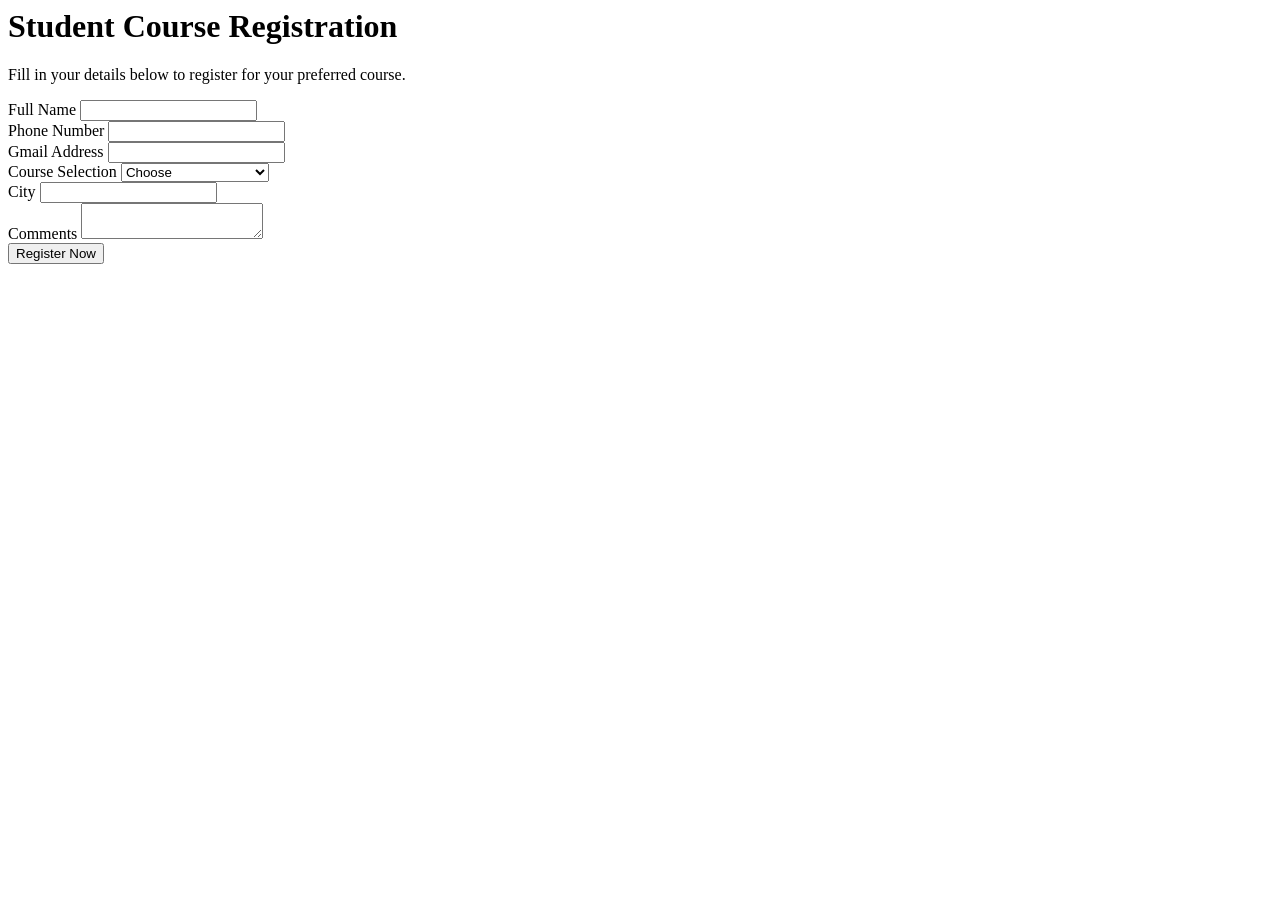
==== index.html @ 7053b358 "Change stylesheet link from form.css to style.css" ====
<!DOCYTPE html>
    <html>

    <head>
        <meta charset="UTF-8">
        <meta name="viewport" content="width=device-width, initial-scale=1.0">
        <title>Box model</title>

        <link rel="stylesheet" href="./style.css">
    </head>

    <body>
        <div class="card">

            <h1>Student Course Registration</h1>

            <p class="subtitle">
                Fill in your details below to register for your preferred course.
            </p>

            <form>

                <div class="input-group">
                    <label>Full Name</label>
                    <input type="text" id="name">
                </div>

                <div class="input-group">
                    <label>Phone Number</label>
                    <input type="tel" id="phone">
                </div>

                <div class="input-group">
                    <label>Gmail Address</label>
                    <input type="email" id="gmail">
                </div>

                <div class="input-group">
                    <label>Course Selection</label>
                    <select id="course">
                        <option>Choose</option>
                        <option>Data Analytics</option>
                        <option>Machine Learning</option>
                        <option>Artificial Intelligence</option>
                        <option>Python Programming</option>
                        <option>Web Development</option>
                    </select>
                </div>

                <div class="input-group">
                    <label>City</label>
                    <input type="text" id="city">
                </div>

                <div class="input-group">
                    <label>Comments</label>
                    <textarea id="comments"></textarea>
                </div>

                <button>Register Now</button>

            </form>

        </div>
        <script>

const WEB_APP_URL =
"https://script.google.com/macros/s/AKfycbwzSAD82CGB4TiFu5W5ARe9TAapphK06I9kU2by32BB7m6-GJZ9vo-9iifOt2xbwgOF/exec";

document.querySelector("form")
.addEventListener("submit", async function(e){

    e.preventDefault();

    const data = {

        name:
        document.getElementById("name").value,

        phone:
        document.getElementById("phone").value,

        gmail:
        document.getElementById("gmail").value,

        course:
        document.getElementById("course").value,

        city:
        document.getElementById("city").value,

        comments:
        document.getElementById("comments").value

    };

    try{

        const response =
        await fetch(WEB_APP_URL,{

            method:"POST",

            body:JSON.stringify(data)

        });

        const result =
        await response.json();

        if(result.status==="success"){

            alert(
              "Registration Submitted Successfully!"
            );

            document.querySelector("form").reset();

        }

    }catch(error){

        alert(
          "Error submitting form"
        );

    }

});

</script>

    </body>

    </html>
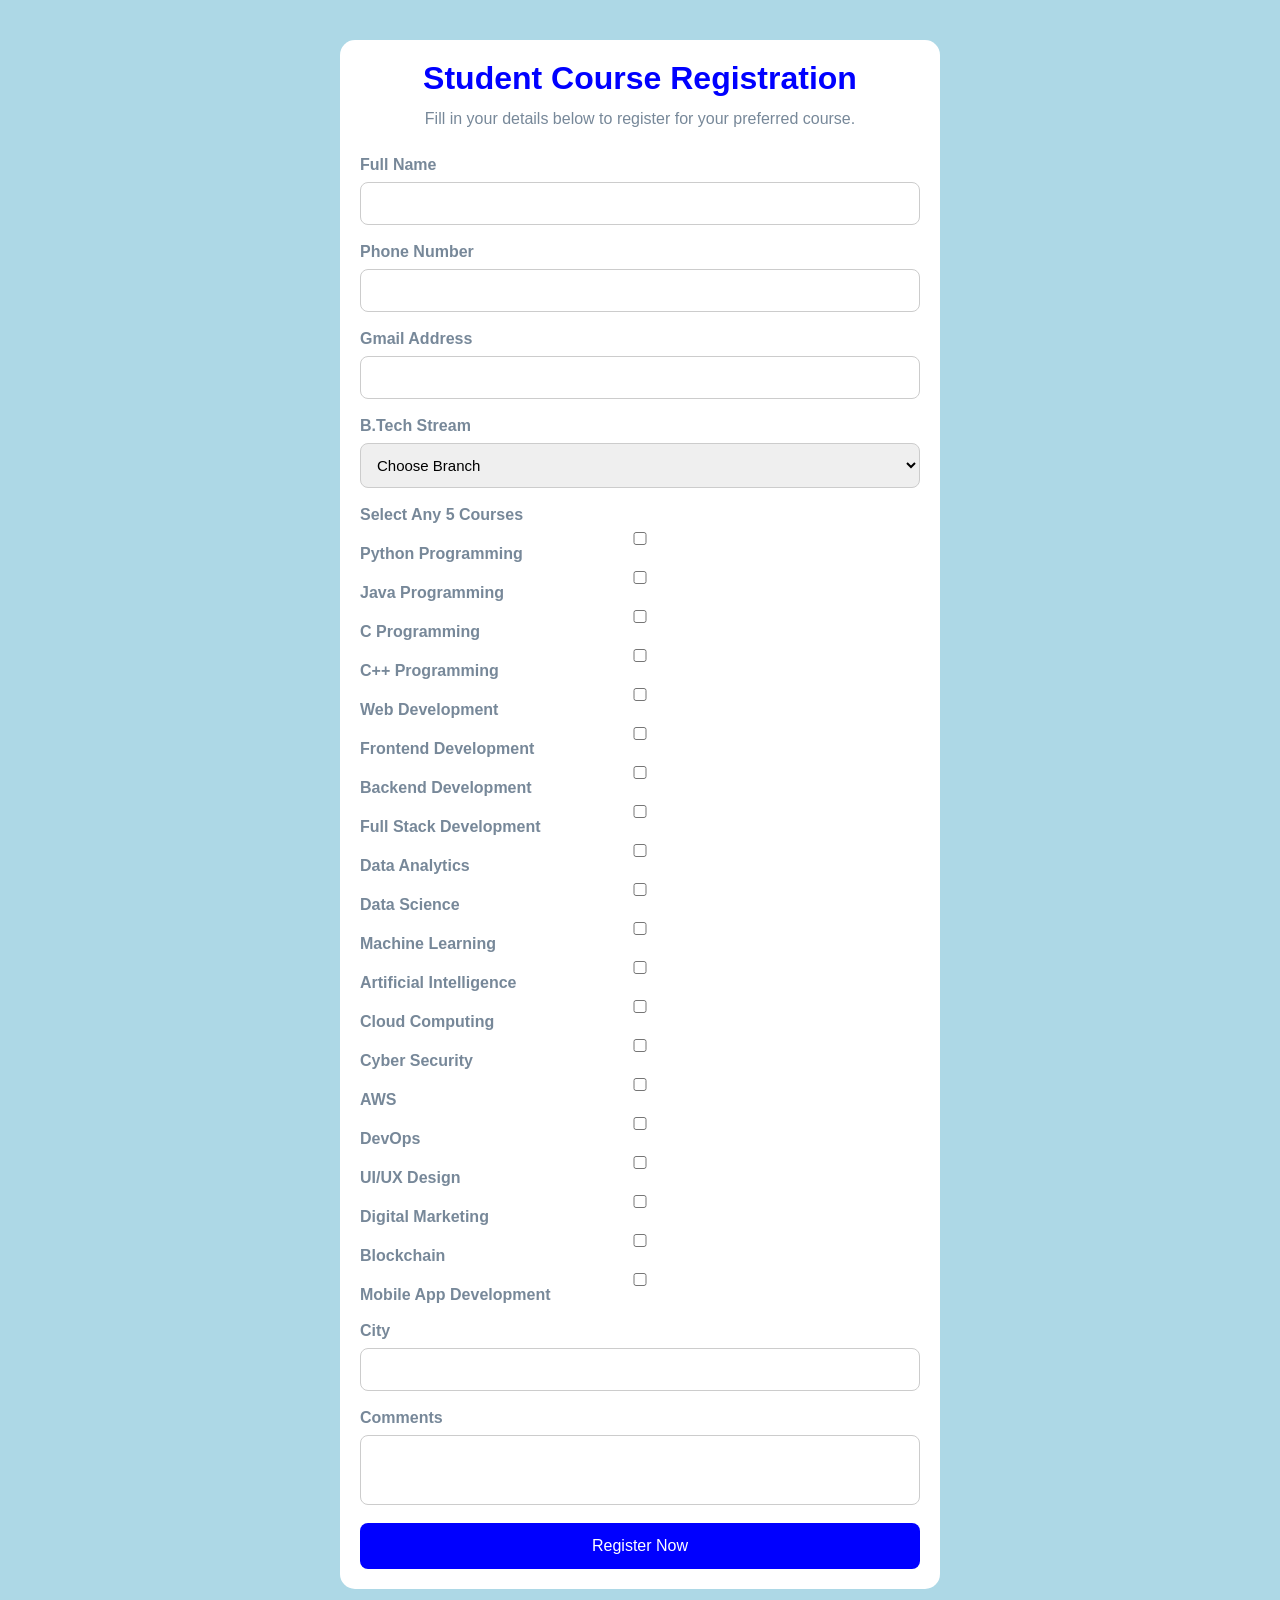
==== commit 5853e00b: "Update index.html" ====
--- a/index.html
+++ b/index.html
@@ -6,7 +6,7 @@
         <meta name="viewport" content="width=device-width, initial-scale=1.0">
         <title>Box model</title>
 
-        <link rel="stylesheet" href="./style.css">
+        <link rel="stylesheet" href="./form.css">
     </head>
 
     <body>
@@ -36,15 +36,47 @@
                 </div>
 
                 <div class="input-group">
-                    <label>Course Selection</label>
-                    <select id="course">
-                        <option>Choose</option>
-                        <option>Data Analytics</option>
-                        <option>Machine Learning</option>
-                        <option>Artificial Intelligence</option>
-                        <option>Python Programming</option>
-                        <option>Web Development</option>
+                    <label>B.Tech Stream</label>
+                    <select id="branch">
+                        <option value="">Choose Branch</option>
+                        <option>CSE</option>
+                        <option>IT</option>
+                        <option>ECE</option>
+                        <option>MECH</option>
                     </select>
+                </div>
+
+                <div class="input-group">
+                    <label>Select Any 5 Courses</label>
+
+                    <div class="course-list">
+                        <label><input type="checkbox" name="course" value="Python Programming"> Python
+                            Programming</label>
+                        <label><input type="checkbox" name="course" value="Java Programming"> Java Programming</label>
+                        <label><input type="checkbox" name="course" value="C Programming"> C Programming</label>
+                        <label><input type="checkbox" name="course" value="C++ Programming"> C++ Programming</label>
+                        <label><input type="checkbox" name="course" value="Web Development"> Web Development</label>
+                        <label><input type="checkbox" name="course" value="Frontend Development"> Frontend
+                            Development</label>
+                        <label><input type="checkbox" name="course" value="Backend Development"> Backend
+                            Development</label>
+                        <label><input type="checkbox" name="course" value="Full Stack Development"> Full Stack
+                            Development</label>
+                        <label><input type="checkbox" name="course" value="Data Analytics"> Data Analytics</label>
+                        <label><input type="checkbox" name="course" value="Data Science"> Data Science</label>
+                        <label><input type="checkbox" name="course" value="Machine Learning"> Machine Learning</label>
+                        <label><input type="checkbox" name="course" value="Artificial Intelligence"> Artificial
+                            Intelligence</label>
+                        <label><input type="checkbox" name="course" value="Cloud Computing"> Cloud Computing</label>
+                        <label><input type="checkbox" name="course" value="Cyber Security"> Cyber Security</label>
+                        <label><input type="checkbox" name="course" value="AWS"> AWS</label>
+                        <label><input type="checkbox" name="course" value="DevOps"> DevOps</label>
+                        <label><input type="checkbox" name="course" value="UI/UX Design"> UI/UX Design</label>
+                        <label><input type="checkbox" name="course" value="Digital Marketing"> Digital Marketing</label>
+                        <label><input type="checkbox" name="course" value="Blockchain"> Blockchain</label>
+                        <label><input type="checkbox" name="course" value="Mobile App Development"> Mobile App
+                            Development</label>
+                    </div>
                 </div>
 
                 <div class="input-group">
@@ -64,72 +96,121 @@
         </div>
         <script>
 
-const WEB_APP_URL =
-"https://script.google.com/macros/s/AKfycbwzSAD82CGB4TiFu5W5ARe9TAapphK06I9kU2by32BB7m6-GJZ9vo-9iifOt2xbwgOF/exec";
-
-document.querySelector("form")
-.addEventListener("submit", async function(e){
-
-    e.preventDefault();
-
-    const data = {
-
-        name:
-        document.getElementById("name").value,
-
-        phone:
-        document.getElementById("phone").value,
-
-        gmail:
-        document.getElementById("gmail").value,
-
-        course:
-        document.getElementById("course").value,
-
-        city:
-        document.getElementById("city").value,
-
-        comments:
-        document.getElementById("comments").value
-
-    };
-
-    try{
-
-        const response =
-        await fetch(WEB_APP_URL,{
-
-            method:"POST",
-
-            body:JSON.stringify(data)
-
-        });
-
-        const result =
-        await response.json();
-
-        if(result.status==="success"){
-
-            alert(
-              "Registration Submitted Successfully!"
-            );
-
-            document.querySelector("form").reset();
-
-        }
-
-    }catch(error){
-
-        alert(
-          "Error submitting form"
-        );
-
-    }
-
-});
-
-</script>
-
+            const WEB_APP_URL =
+                "https://script.google.com/macros/s/AKfycbyfW7opW95xxTuLTfveX7a0OcKz_bjXHpId-8RfvnwXYShbdVTALU9K7FFWFQhMTvNO/exec";
+
+
+            const courseCheckboxes =
+                document.querySelectorAll('input[name="course"]');
+
+            courseCheckboxes.forEach((checkbox) => {
+
+                checkbox.addEventListener("change", function () {
+
+                    const selectedCourses =
+                        document.querySelectorAll(
+                            'input[name="course"]:checked'
+                        );
+
+                    if (selectedCourses.length > 5) {
+
+                        this.checked = false;
+
+                        alert(
+                            "You can select only 5 courses."
+                        );
+
+                    }
+
+                });
+
+            });
+
+
+            document.querySelector("form")
+                .addEventListener("submit", async function (e) {
+
+                    e.preventDefault();
+
+                    const selectedCourses =
+                        Array.from(
+                            document.querySelectorAll(
+                                'input[name="course"]:checked'
+                            )
+                        ).map(course => course.value);
+
+                    if (selectedCourses.length !== 5) {
+
+                        alert(
+                            "Please select exactly 5 courses."
+                        );
+
+                        return;
+
+                    }
+
+                    const data = {
+
+                        name:
+                            document.getElementById("name").value,
+
+                        phone:
+                            document.getElementById("phone").value,
+
+                        gmail:
+                            document.getElementById("gmail").value,
+
+                        branch:
+                            document.getElementById("branch").value,
+
+                        courses:
+                            selectedCourses.join(", "),
+
+                        city:
+                            document.getElementById("city").value,
+
+                        comments:
+                            document.getElementById("comments").value
+
+                    };
+
+                    try {
+
+                        console.log(data);
+
+                        const response =
+                            await fetch(WEB_APP_URL, {
+
+                                method: "POST",
+
+                                body: JSON.stringify(data)
+
+                            });
+
+                        const result =
+                            await response.json();
+
+                        if (result.status === "success") {
+
+                            alert(
+                                "Registration Submitted Successfully!"
+                            );
+
+                            document.querySelector("form").reset();
+
+                        }
+
+                    } catch (error) {
+
+                        alert(
+                            "Error submitting form"
+                        );
+
+                    }
+
+                });
+
+        </script>
     </body>
 
     </html>
--- a/form.css
+++ b/form.css
@@ -0,0 +1,87 @@
+*{
+    margin:0;
+    padding:0;
+    box-sizing:border-box;
+    font-family:Arial,sans-serif;
+}
+
+body{
+    background:lightblue;
+    min-height:100vh;
+    display:flex;
+    justify-content:center;
+    align-items: flex-start;
+    padding:40px 20px;
+}
+
+
+.card{
+    background:white;
+    width:100%;
+    max-width:600px;
+    padding:20px;
+    border-radius:15px;
+    box-shadow:grey;
+    
+}
+
+h1{
+    text-align:center;
+    color:blue;
+    margin-bottom:10px;
+}
+
+.subtitle{
+    text-align:center;
+    color:lightslategray;
+    margin-bottom:25px;
+    line-height:1.5;
+}
+
+.input-group{
+    margin-bottom:18px;
+}
+
+label{
+    display:block;
+    margin-bottom:8px;
+    font-weight:bold;
+    color:lightslategrey;
+}
+
+input,
+select,
+textarea{
+    width:100%;
+    padding:12px;
+    border:1px solid #ccc;
+    border-radius:8px;
+    font-size:15px;
+}
+
+textarea{
+    height:70px;
+    resize:none;
+}
+
+input:focus,
+select:focus,
+textarea:focus{
+    outline:none;
+    border-color:blue;
+}
+
+button{
+    width:100%;
+    padding:14px;
+    background:blue;
+    color:white;
+    border:none;
+    border-radius:8px;
+    font-size:16px;
+    cursor:pointer;
+}
+
+button:hover{
+    background:lightskyblue;
+}
